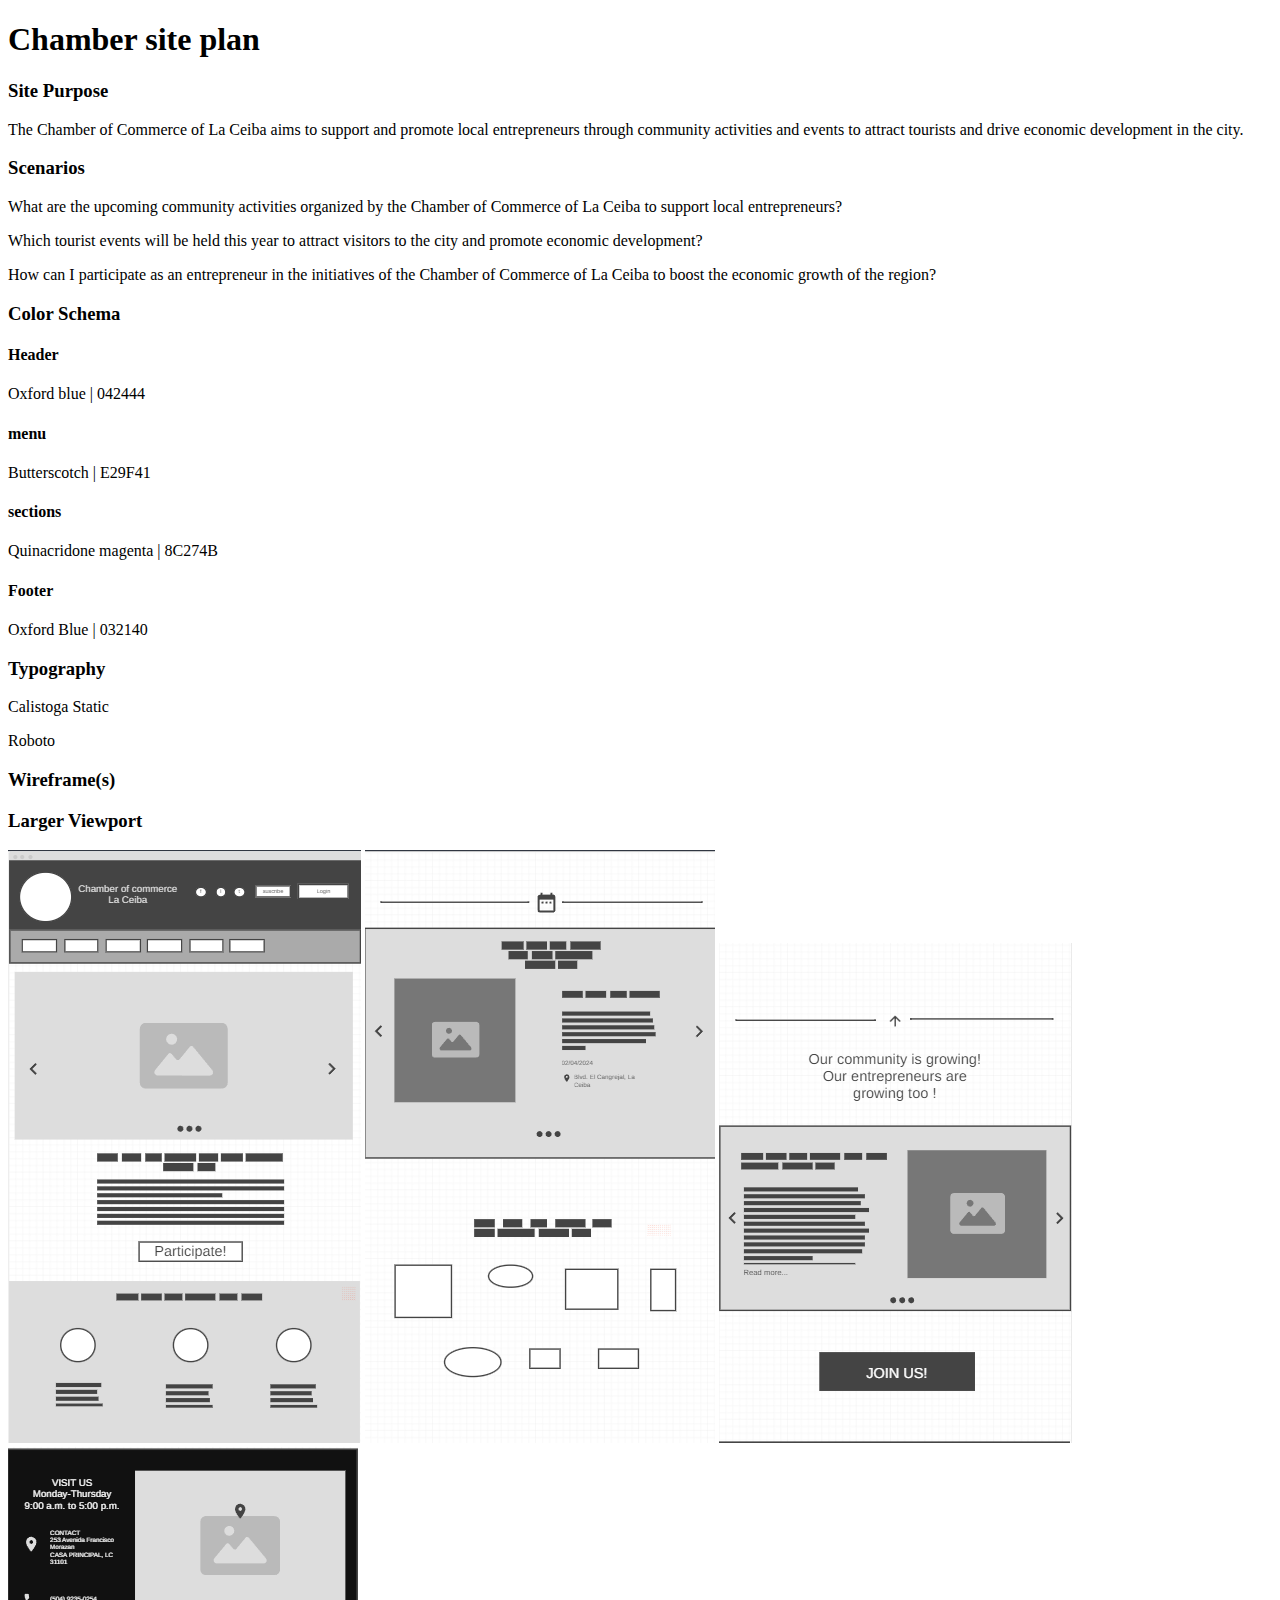
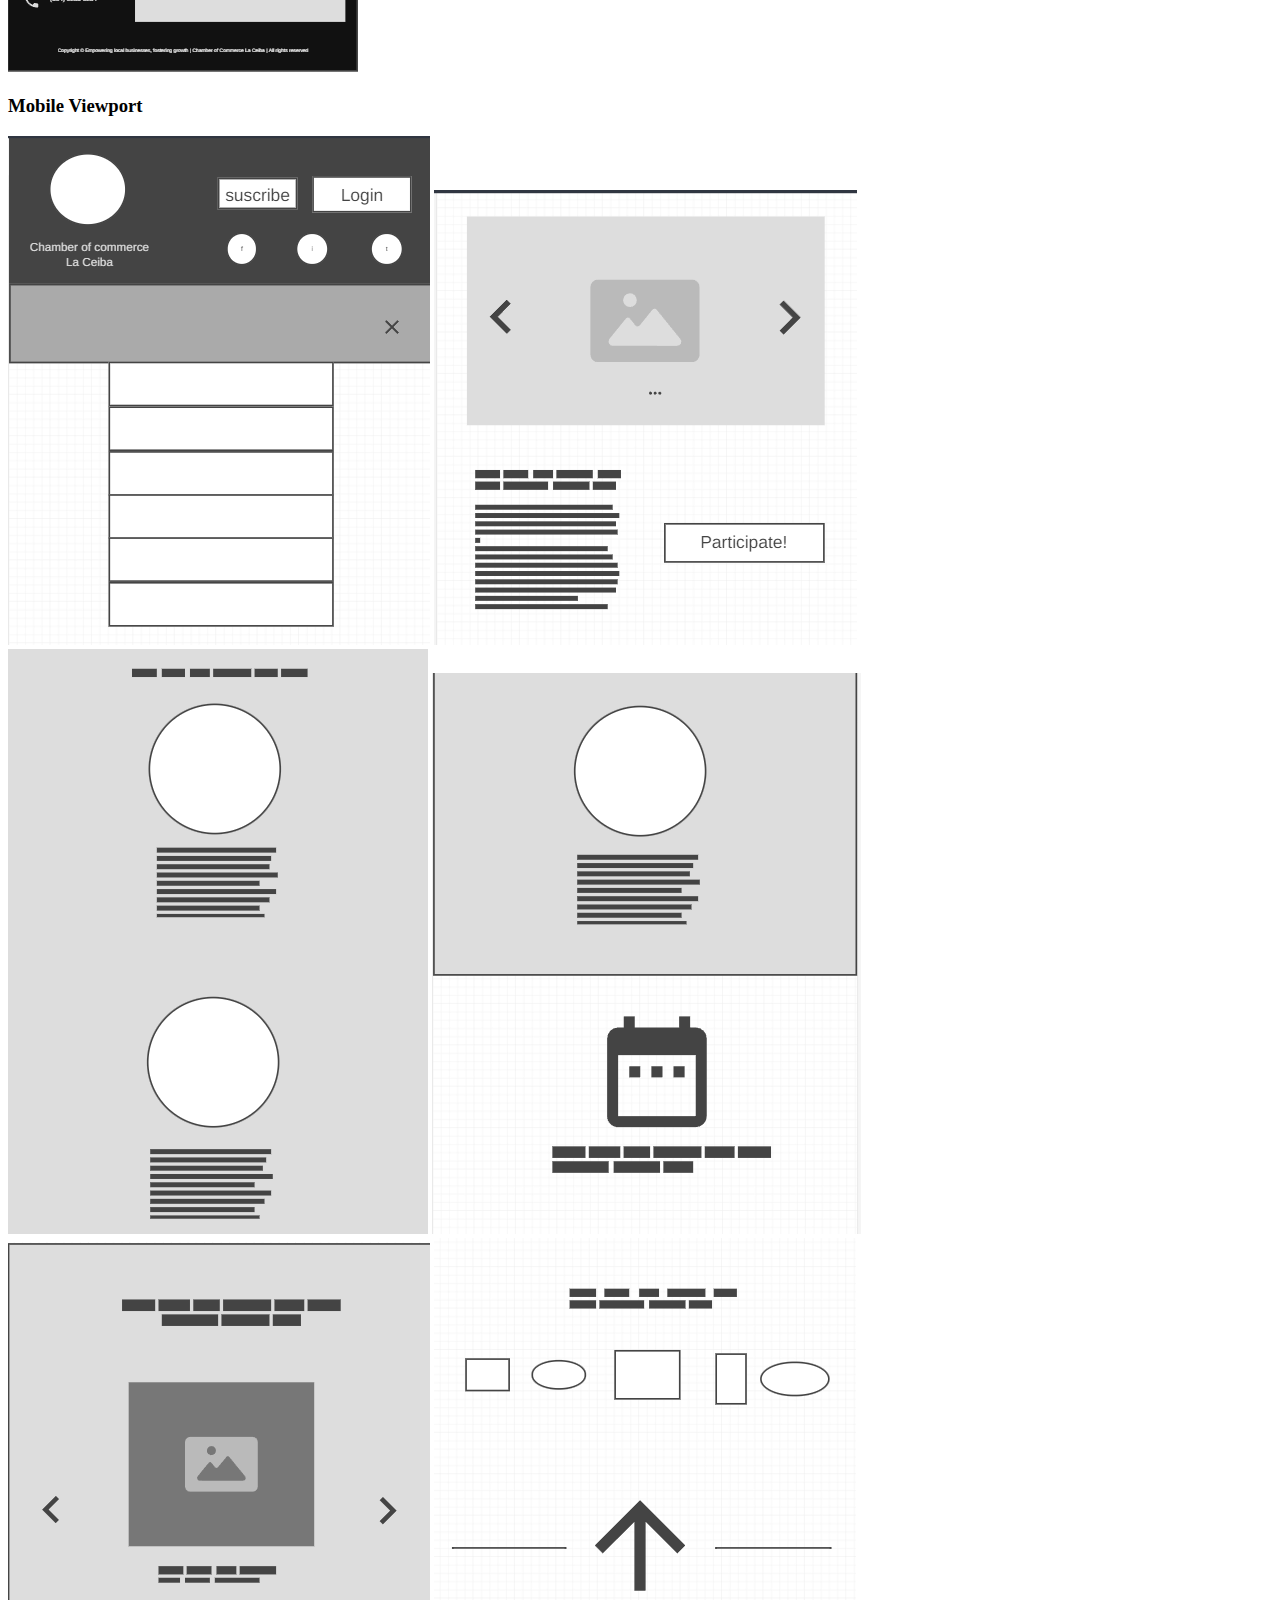
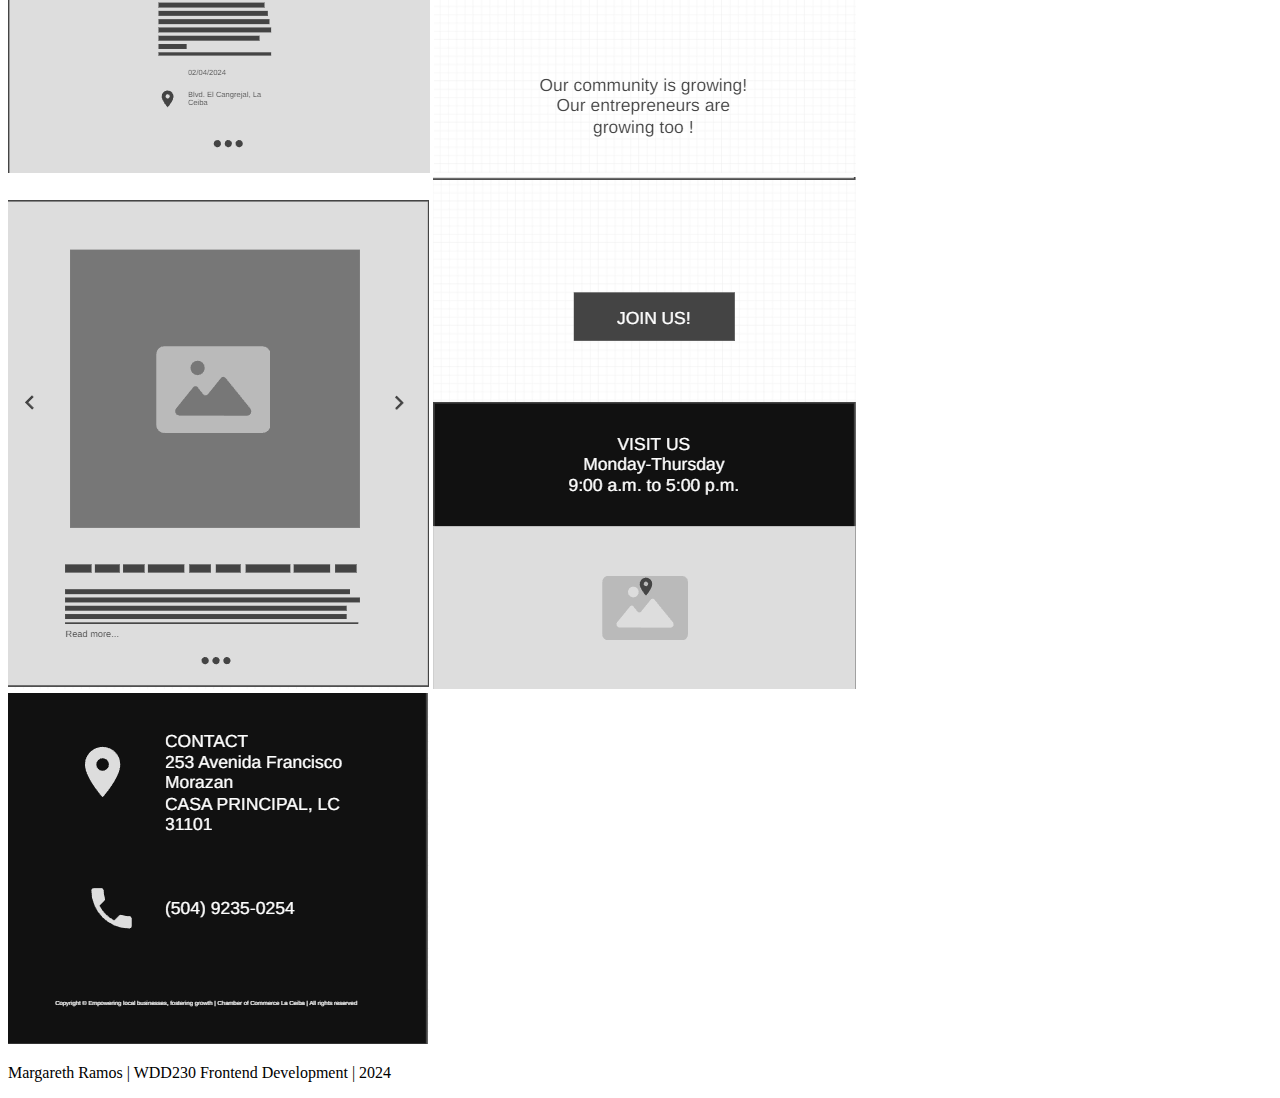
==== Week1/chamber-site-plan.html @ c306122d "." ====
<!DOCTYPE html>
<html lang="en">
<head>
    <meta charset="UTF-8">
    <meta name="viewport" content="width=device-width, initial-scale=1.0">
    <title>Chamber Site Plan</title>
    <link rel="stylesheet" href="chamber-plan.css">
</head>
<body>

  <header>
    <h1>Chamber site plan</h1>
  </header>

  <main>
   
    <section >
        <h3> Site Purpose</h3>
        <p>The Chamber of Commerce of La Ceiba aims to support and promote local entrepreneurs through community activities and events to attract tourists and drive economic development in the city.</p>
    </section>

    <section>
        <h3> Scenarios</h3>
        <p>What are the upcoming community activities organized by the Chamber of Commerce of La Ceiba to support local entrepreneurs?</p> 
        <p>  Which tourist events will be held this year to attract visitors to the city and promote economic development?</p> 
        <p>How can I participate as an entrepreneur in the initiatives of the Chamber of Commerce of La Ceiba to boost the economic growth of the region?</p>  
    </section>

    <section class="color-schema-section">
        <h3>Color Schema</h3>
        <h4> Header</h4>
        <p class="oxford">Oxford blue | 042444</p>

        <h4> menu</h4>
        <p class="butter"> Butterscotch | E29F41 </p>
        
        <h4>sections</h4>
        
        <p class="magenta"> Quinacridone magenta | 8C274B</p>
        <h4>Footer</h4>
        <p class="blue"> Oxford Blue |  032140  </p>

    </section>


    <section  >
        <h3>Typography</h3>
        <p class="calistoga-font">Calistoga Static</p>
        <p class="roboto-font">Roboto</p>
    </section>

    <section class="wireframes" >
        <h3 class="wireframe-title">Wireframe(s)</h3>
        <div class="wireframe-images">
            <div class="large-screen">
                <h3>Larger Viewport</h3>
                <img src="images/wireframe1.png" alt="Wireframe big screen">
                <img src="images/wireframe2.png" alt="wireframe big screen">
                <img src="images/wireframe3.png" alt="wireframe big screen">
                <img src="images/wireframe4.png" alt="wireframe big screen">
            </div>

            <div class="mobile-screen">
                <h3>Mobile Viewport</h3>
                <img src="images/mobile1.png" alt="mobile view">
                <img src="images/mobile2.png" alt="mobile view">
                <img src="images/mobile3.png" alt="mobile view">
                <img src="images/mobile4.png" alt="mobile view">
                <img src="images/mobile5.png" alt="mobile view">
                <img src="images/mobile6.png" alt="mobile view">
                <img src="images/mobile7.png" alt="mobile view">
                <img src="images/mobile8.png" alt="mobile view">
                <img src="images/mobile9.png" alt="mobile view">
            </div>
        </div>
    </section>

  </main>



  <footer>
    <p>Margareth Ramos | WDD230 Frontend Development | 2024 </p>

  </footer>













</body>
</html>
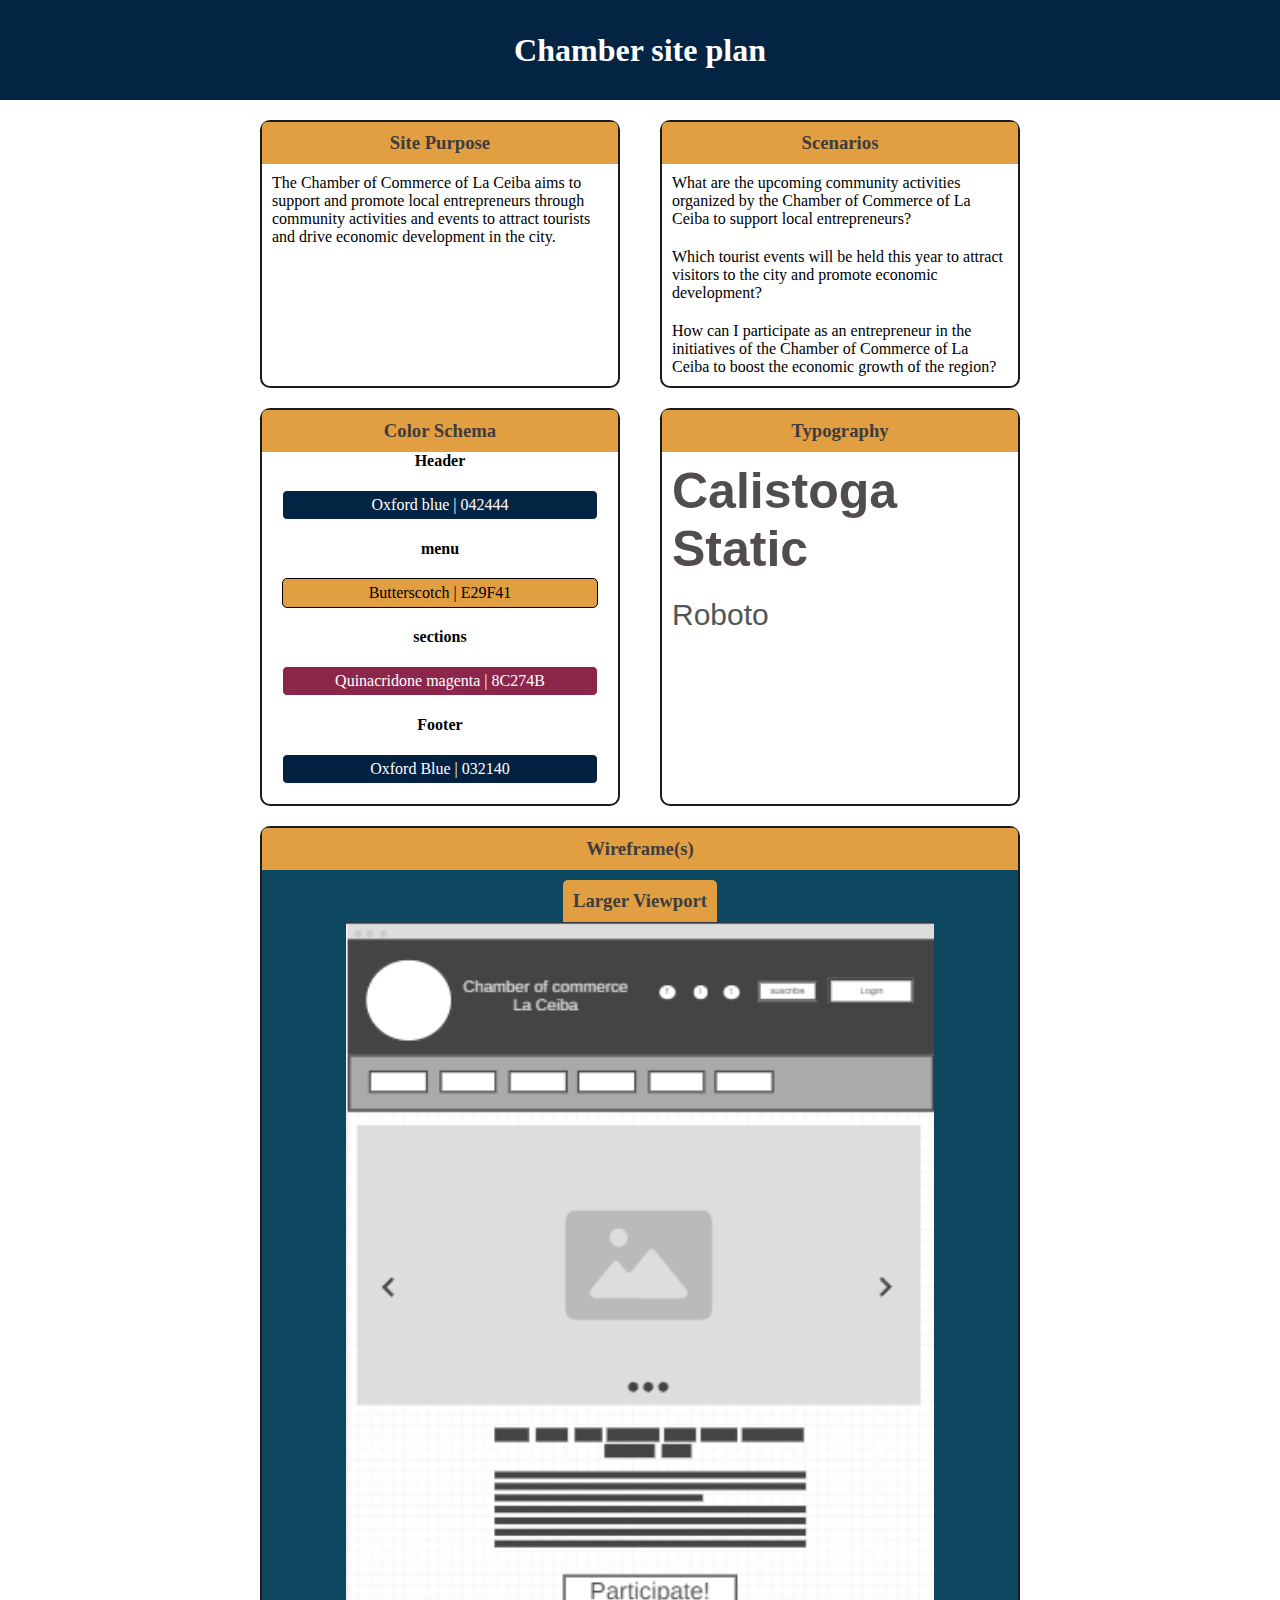
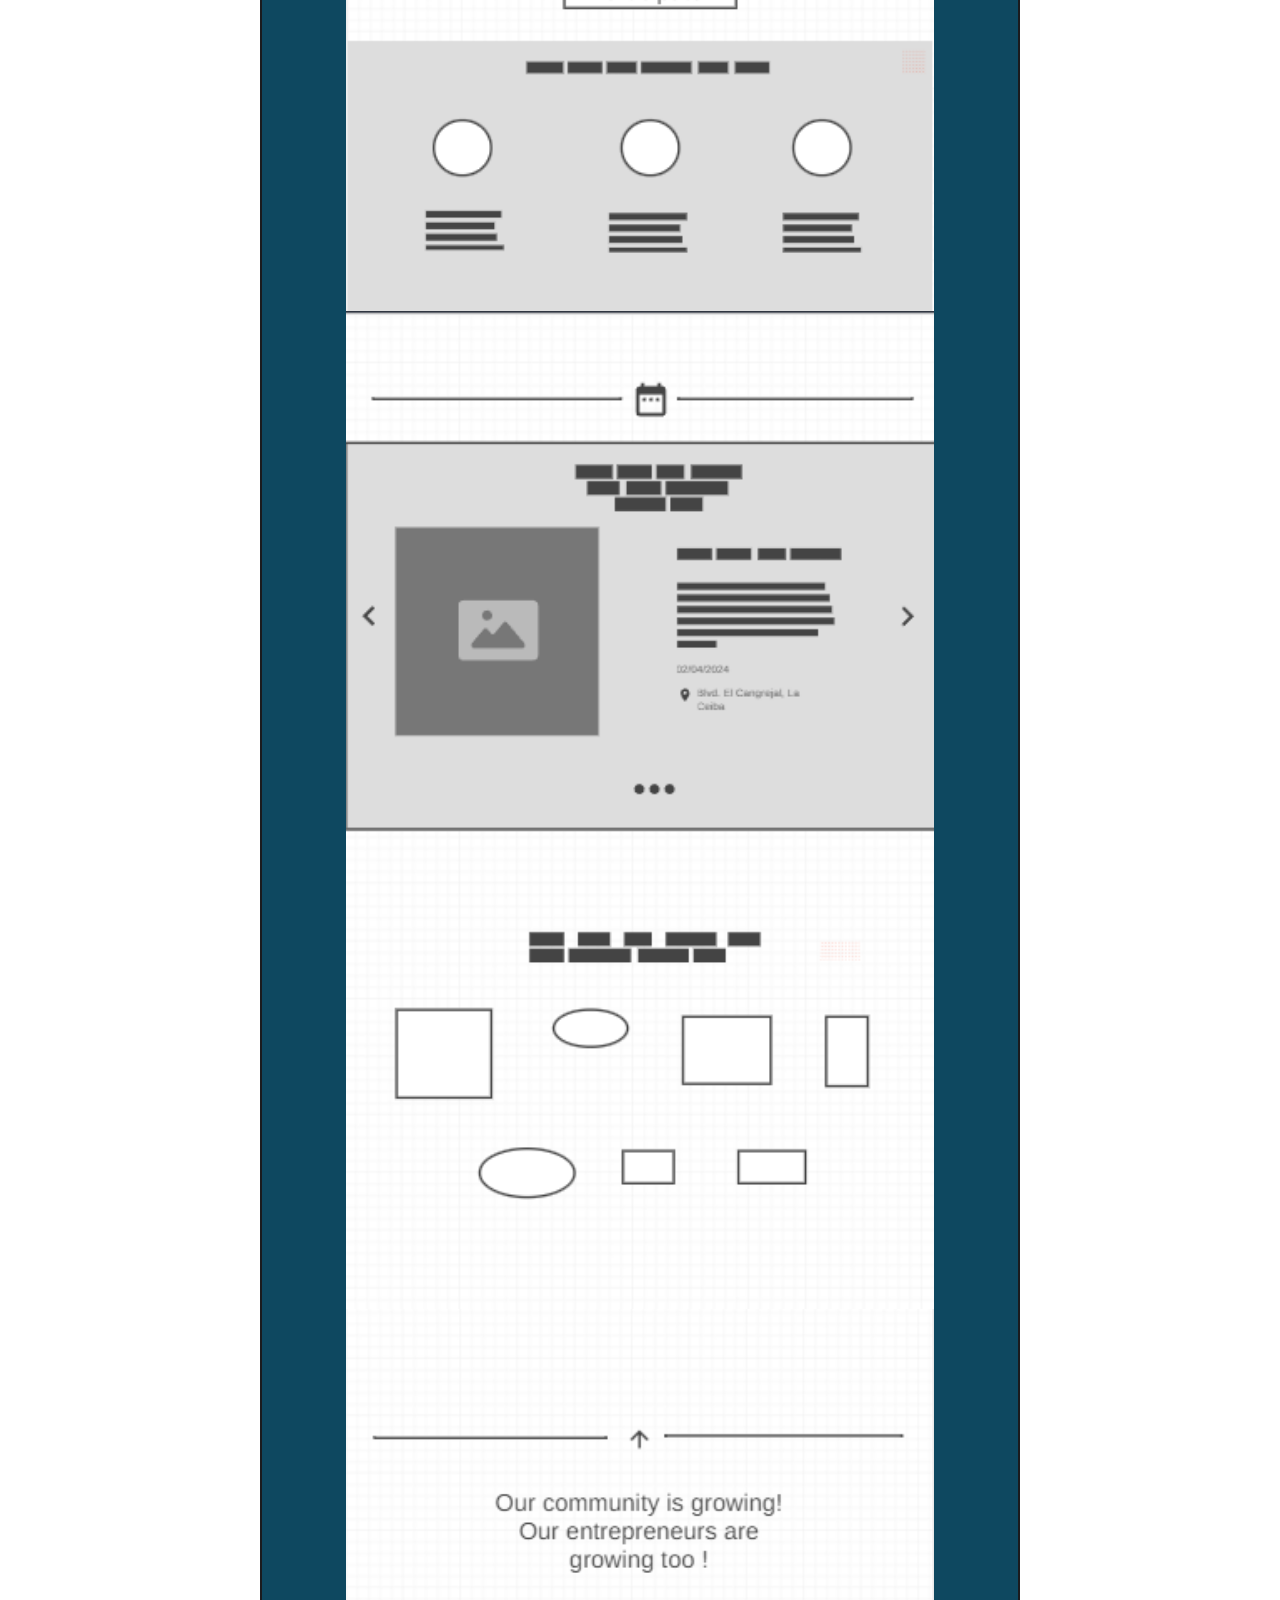
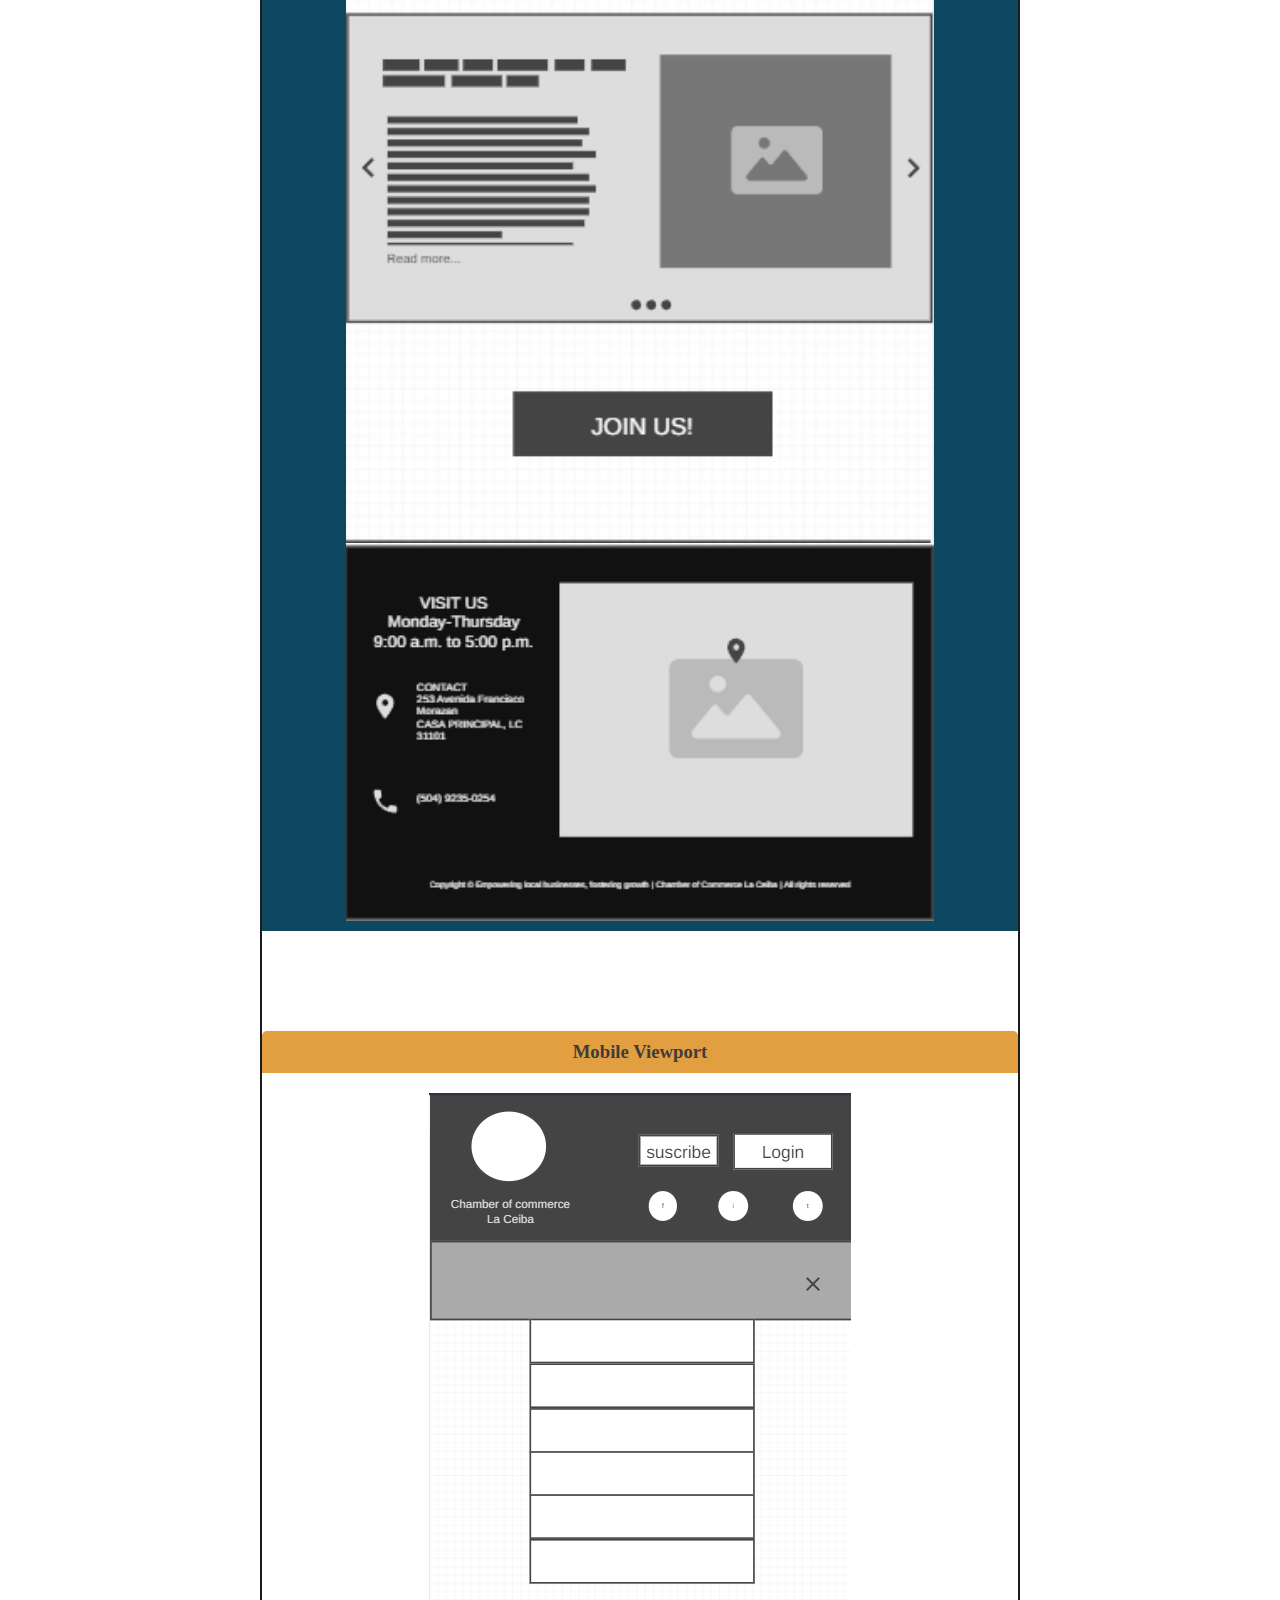
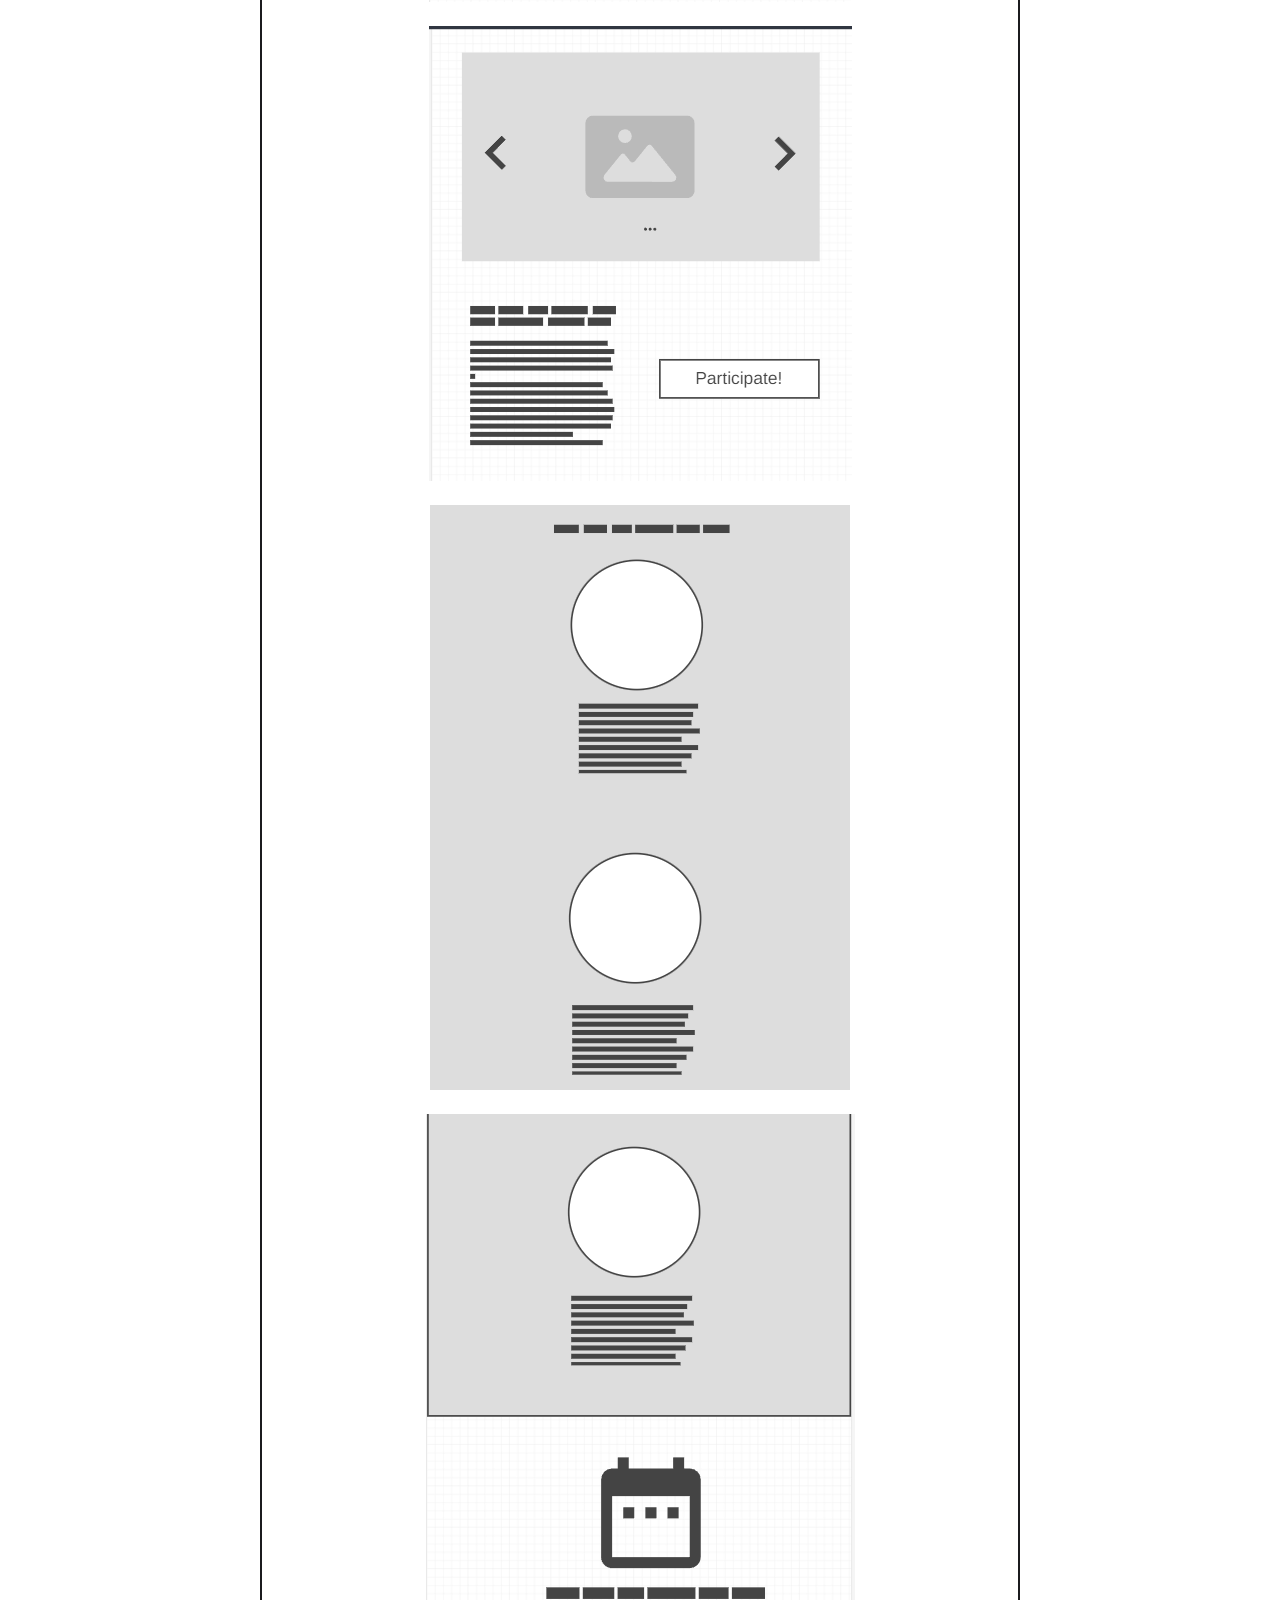
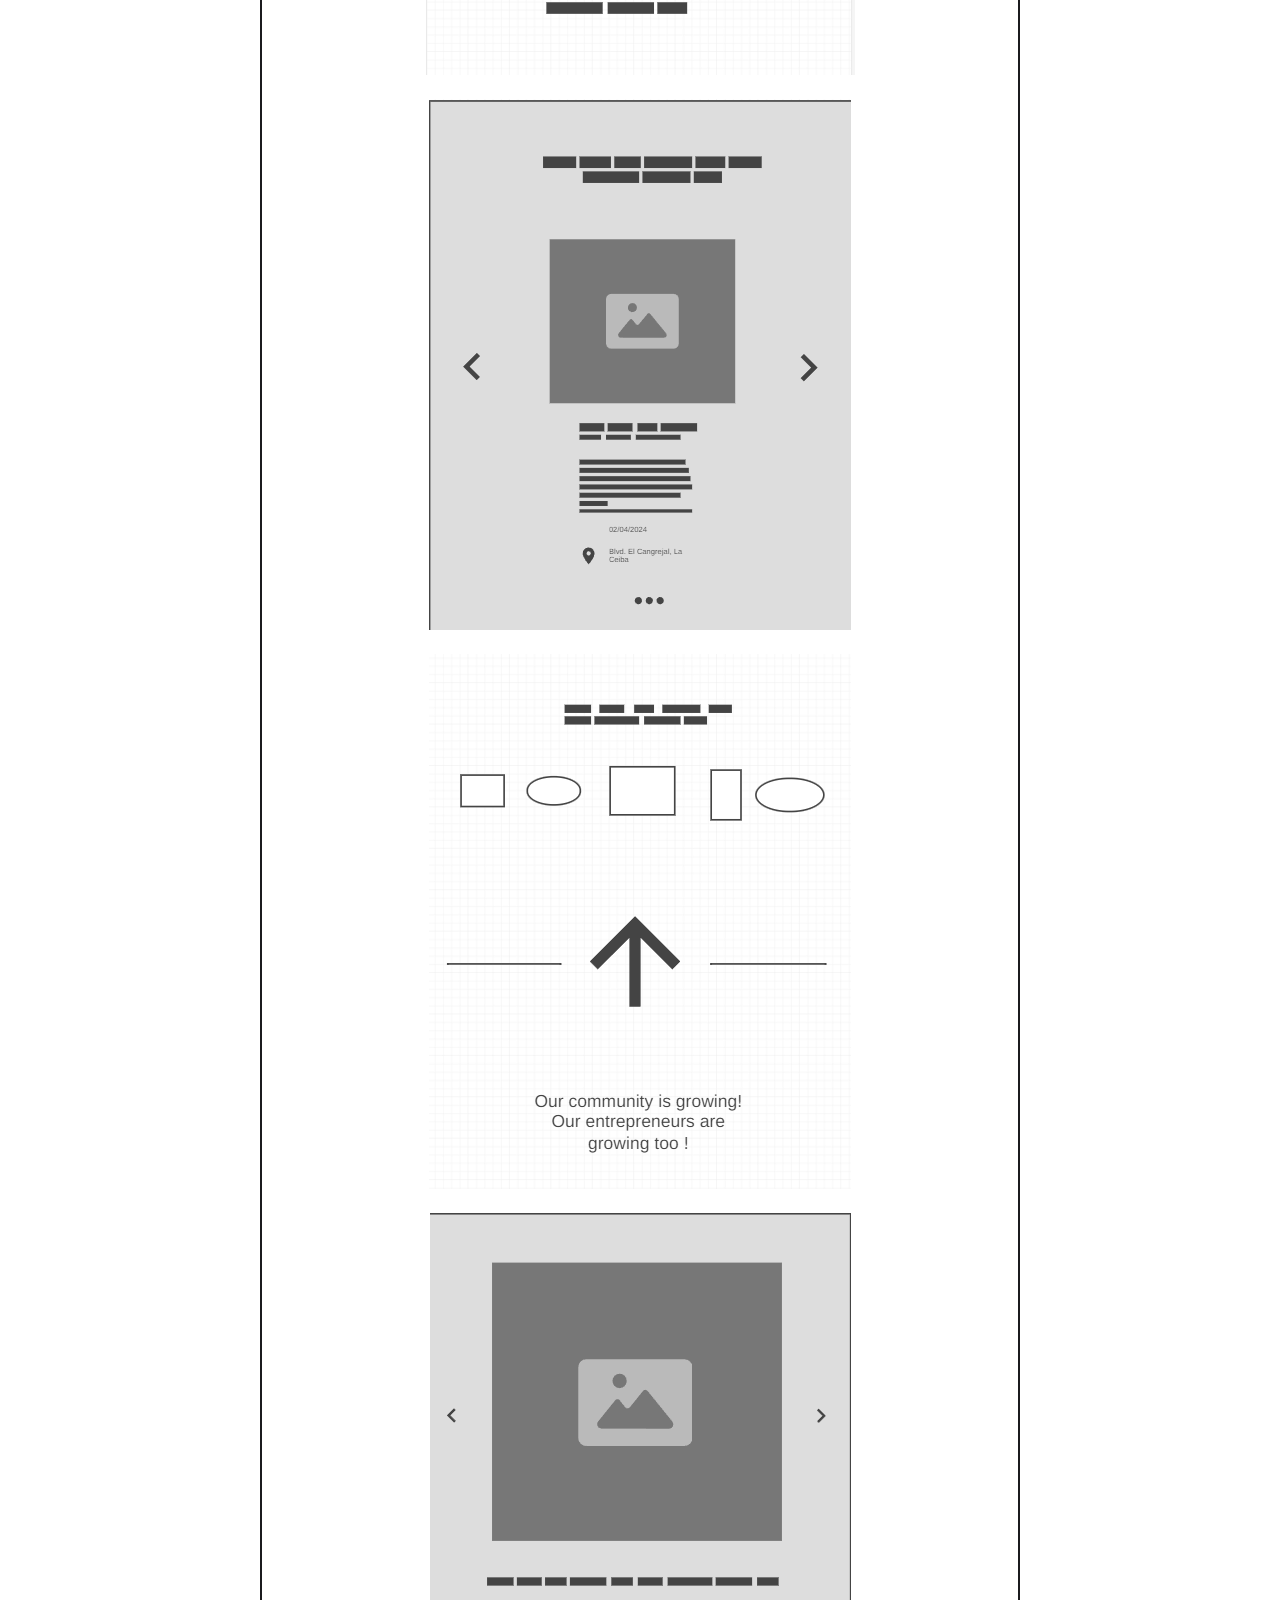
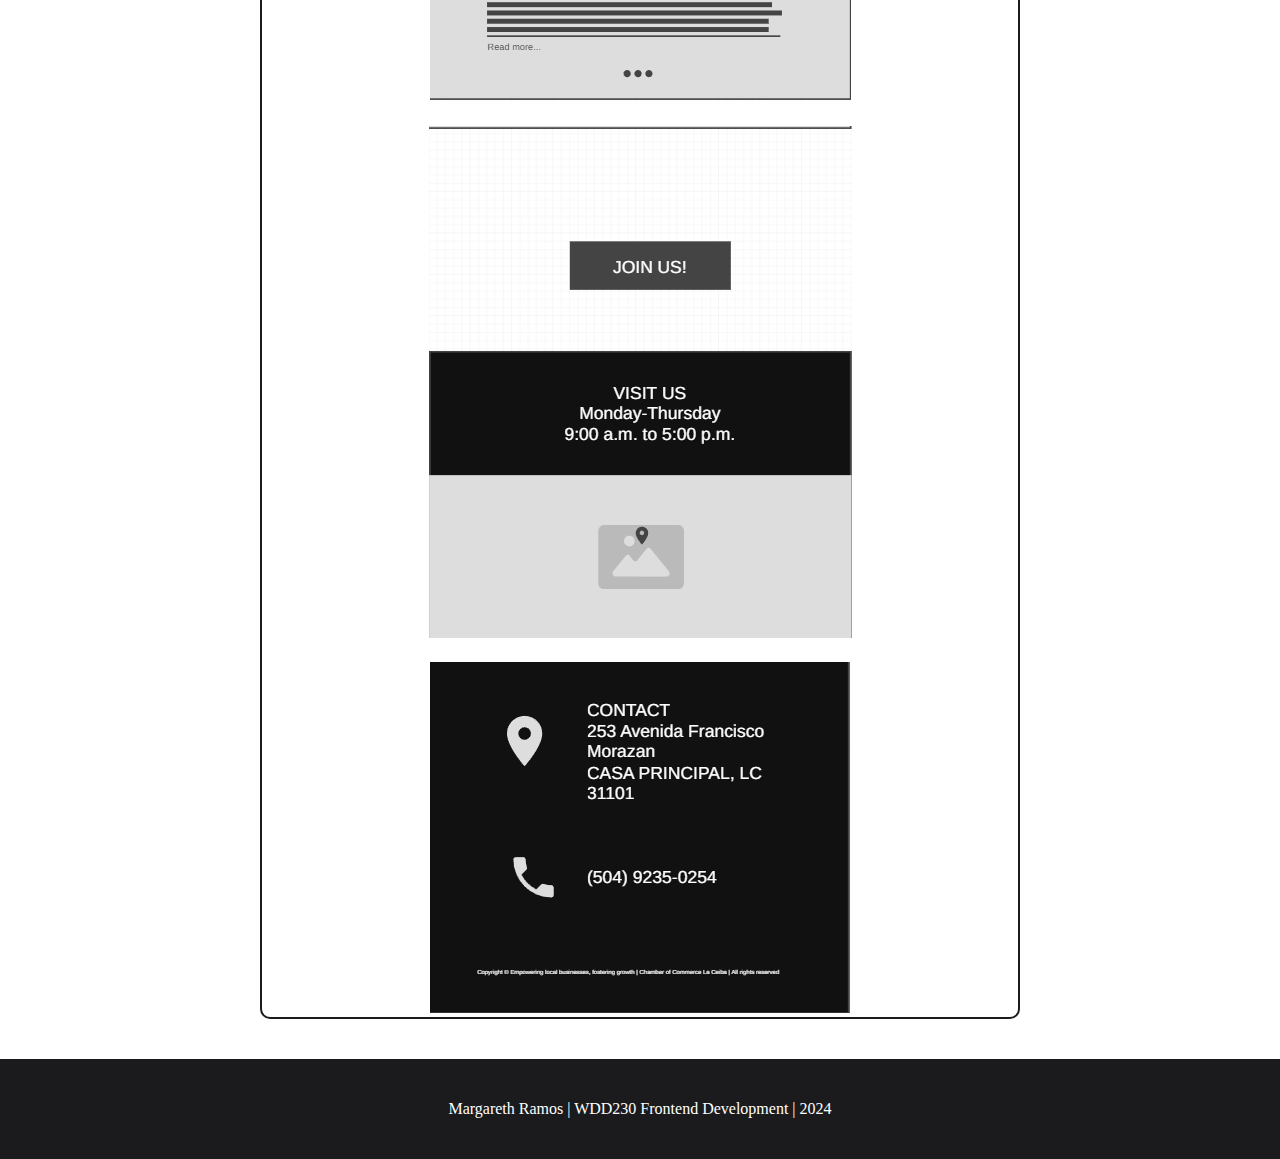
==== commit 83677268: "." ====
--- a/Week1/chamber-site-plan.html
+++ b/Week1/chamber-site-plan.html
@@ -4,7 +4,7 @@
     <meta charset="UTF-8">
     <meta name="viewport" content="width=device-width, initial-scale=1.0">
     <title>Chamber Site Plan</title>
-    <link rel="stylesheet" href="chamber-plan.css">
+    <link rel="stylesheet" href="styles/chamber-plan.css">
 </head>
 <body>
 
--- a/Week1/styles/chamber-plan.css
+++ b/Week1/styles/chamber-plan.css
@@ -0,0 +1,167 @@
+
+* {
+    margin: 0;
+    padding: 0;
+    box-sizing: border-box;
+}
+
+header {
+    background: #042444;
+    width: 100%;
+    height: 100px;
+    display: flex;
+    align-items: center;
+    justify-content: center; 
+    color: #ffff;
+}
+
+main {
+    display: flex;
+    flex-wrap: wrap;
+    justify-content: space-between;
+    max-width: 800px;
+    margin: 20px auto;
+    padding: 0 20px;
+}
+
+section {
+    flex-basis: calc(50% - 20px); /* Ancho de cada sección */
+    margin-bottom: 20px;
+    border: 2px solid  #1b1b1e;
+    border-radius: 10px;
+    padding: 0px;
+}
+
+section h3 {
+    background-color: #E29F41;
+    color: #3f3c3c;
+    padding: 10px;
+    border-top-left-radius: 5px;
+    border-top-right-radius: 5px;
+    text-align: center;
+}
+
+section p {
+    padding: 10px;
+}
+
+.wireframes{
+    flex-basis: 100%;
+    text-align: center;
+
+}
+
+.wireframes-images{
+    display: flex;
+    flex-wrap: wrap;
+    justify-content: center;
+    align-items: center;
+}
+
+.wireframes-images img{
+    margin: 10px;
+}
+
+section:nth-child(1){
+    order: -1;
+}
+
+
+/*cambios en typography*/
+
+.calistoga-font{
+    font-family: "Calistoga Static", sans-serif;
+    font-size:50px;
+    font-weight: bold;
+    color: rgb(82, 77, 77);
+}
+
+.roboto-font {
+    font-family: "Roboto", sans-serif;
+    font-size: 30px;
+    color: #505656;
+}
+
+
+/*color schema cambios*/
+
+.color-schema-section p{
+    display: flex;
+    border: 1px  solid  ;
+    border-radius: 5px;
+    padding: 5px ;
+    justify-content: center;
+    align-items: center;
+    margin: 20px;
+    width: auto;
+    height:auto;
+}
+
+.oxford{
+    background-color: #042444;
+    color:#ffff;
+}
+
+
+.butter{
+    background-color: #E29F41;
+    
+}
+
+.magenta{
+    background-color: #8C274B;
+    color: #ffff;
+}
+
+.blue{
+    background-color: #032140;
+    color: white;
+}
+
+.color-schema-section h4{
+    text-align: center;
+}
+
+
+
+
+
+
+/*cambios en wireframes imagenes centradas*/
+
+.large-screen{
+    background-color: #0e4860;
+    display: flex;
+    flex-direction: column;
+    align-items: center;
+    padding: 10px;
+    
+}
+
+.large-screen  img{
+    margin: 0px;
+    width: 80%;
+    max-width: 100%;
+}
+
+.mobile-screen{
+    margin-top: 100px;
+}
+
+.mobile-screen img{
+    margin-top: 20px;
+}
+
+
+footer{
+    background-color: #1b1b1e;
+    color: #ffff;
+    display: flex 
+    
+    ;
+    width: 100%;
+    height: 100px;
+    justify-content: center;
+    align-items: center;
+
+}
